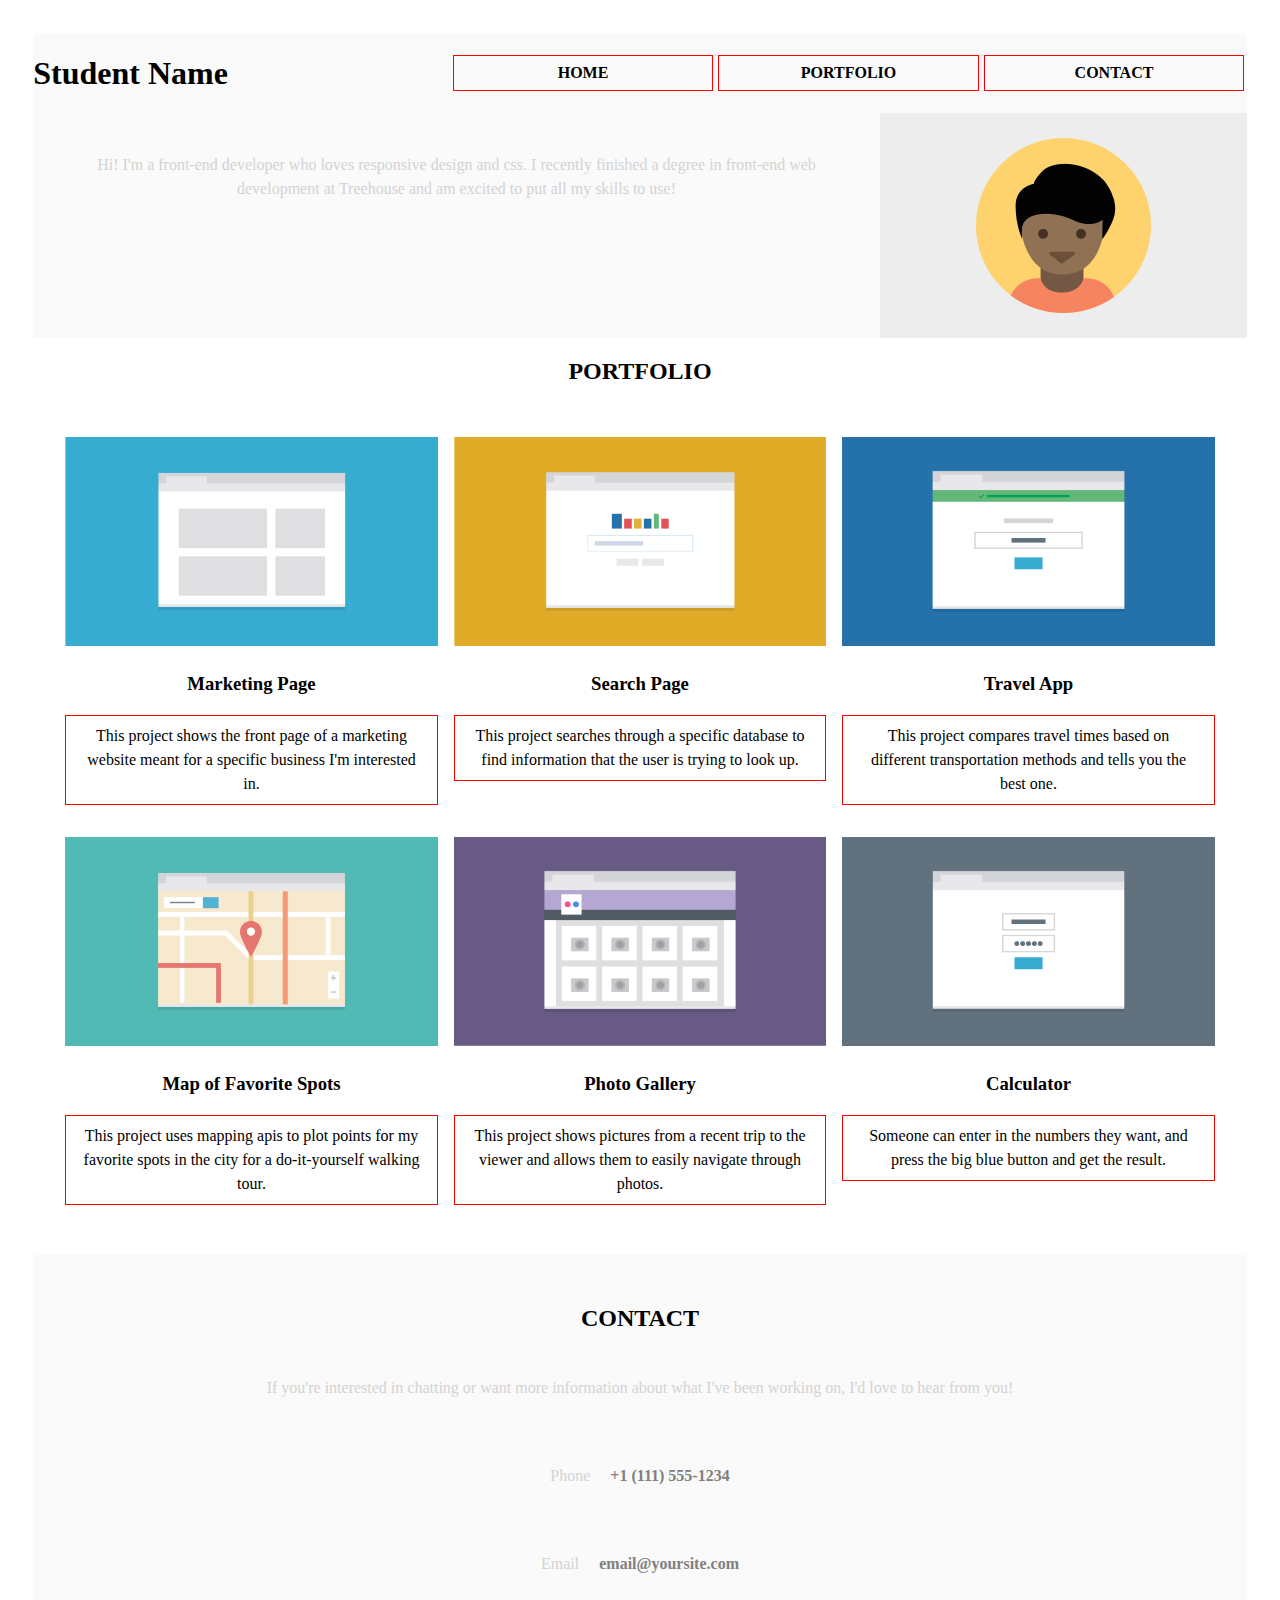
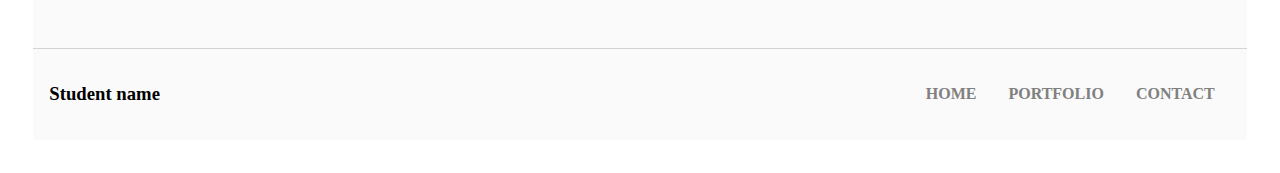
==== index.html @ 385f82b3 "initial commit" ====
<!doctype html>
<html lang="en">
<head>
	<title>responsive-website</title>
	<link rel="stylesheet" type="text/css" href="https://necolas.github.io/normalize.css/3.0.3/normalize.css">
	<link rel="stylesheet" type="text/css" href="styles.css">
</head>
<body>
	<div class="container">
		<header class="main-header">
			<nav class="main-nav">
				<h1>Student Name</h1>
				<a href="#">HOME</a>
				<a href="#">PORTFOLIO</a>
				<a href="#">CONTACT</a>
			</nav>
			<div class="introduction">
				<img class="intro-image" src="Images/responsive-layout-profile.png">
				<p>Hi! I'm a front-end developer who loves responsive design and css. I recently finished a degree in front-end web development at Treehouse and am excited to put all my skills to use!</p>
			</div>
		</header>
		<h2>PORTFOLIO</h2>
		<div class="portfolio">
			<div class="portfolio-item">
				<img src="Images/portfolio-1.png">
				<h3>Marketing Page</h3>
				<p>This project shows the front page of a marketing website meant for a specific business I'm interested in.</p>
			</div>
			<div class="portfolio-item">
				<img src="Images/portfolio-2.png">
				<h3>Search Page</h3>
				<p>This project searches through a specific database to find information that the user is trying to look up.</p>
			</div>
			<div class="portfolio-item">
				<img src="Images/portfolio-3.png">
				<h3>Travel App</h3>
				<p>This project compares travel times based on different transportation methods and tells you the best one.</p>
			</div>
			<div class="portfolio-item">
				<img src="Images/portfolio-6.png">
				<h3>Map of Favorite Spots</h3>
				<p>This project uses mapping apis to plot points for my favorite spots in the city for a do-it-yourself walking tour.</p>
			</div>
			<div class="portfolio-item">
				<img src="Images/portfolio-5.png">
				<h3>Photo Gallery</h3>
				<p>This project shows pictures from a recent trip to the viewer and allows them to easily navigate through photos.</p>
			</div>
			<div class="portfolio-item">
				<img src="Images/portfolio-4.png">
				<h3>Calculator</h3>
				<p>Someone can enter in the numbers they want, and press the big blue button and get the result.</p>
			</div>
		</div>
		
		<div class="contact">
			<h2>CONTACT</h2>
			<p>If you're interested in chatting or want more information about what I've been working on, I'd love to hear from you!</p>
			<p>Phone<span id="phone"> +1 (111) 555-1234</span></p>
			<p>Email<span id="email"> email@yoursite.com</span></p>
		</div>
		
		<footer>
			<nav class="footer-nav">
				<h3>Student name</h3>
				<a class="link-top" href="#">BACK TO TOP</a>
				<a class="footer-link" href="#">HOME</a>
				<a class="footer-link" href="#">PORTFOLIO</a>
				<a class="footer-link" href="#">CONTACT</a>
			</nav>
		</footer>
	</div> 
</body>
</html>
---- styles.css ----
.container {
	display: flex;
	flex-direction: column;
	padding: 2%;
}

.main-header,
.contact,
.footer-nav {
	background-color: #fafafa;
}

.main-nav {
	display: flex;
	flex-direction: column;
}

.main-nav a {
	display: block;
	width: 90%;
	text-align: center;
	background-color: #fff;
	margin: 0.15em;
	padding: 0.5em;
	text-decoration: none;
	color: black;
	font-weight: bold;
	align-self: center;
}

.introduction p,
.contact p {
	margin: 1em;
	padding: 1.5em;
	color: lightgray;
	text-align: center;
	line-height: 150%;
}


.portfolio {
	display: flex;
	flex-direction: column;
	margin: 0.5em;
	padding: 1em;
}

.portfolio-item {
	text-align: center;
	line-height: 150%;
	margin: 0.5em;
}

.portfolio-item p {
	border: 1px solid red;
	padding: 0.5em 1em;
}

.portfolio-item img {
	width: 100%;
}

.contact {
	padding: 2em 0.1em;
}

#phone,
#email {
	color: gray;
	font-weight: bold;
	margin-left: 1em;
}


h1, h2 {
	text-align: center;
}

.footer-nav {
	border-top: 1px solid lightgray;
}

.footer-link {
	display: none;
}

.footer-nav {
	display: flex;
	flex-direction: row;
	justify-content: flex-end;
	align-items: center;
	padding: 1em;
}

.footer-nav h3 {
	margin-right: auto;
}

.link-top {
	text-decoration: none;
	font-weight: bold;
	color: black;
}


@media (min-width: 768px) {

	
	.footer-nav {
		display: flex;
		flex-direction: row;
		align-items: center;
		justify-content: flex-end;
	}

	.main-nav a {
		background-color: #fafafa;
		width: 20%;
		border: 1px solid red;
	}

	.introduction {
		display: flex;
		flex-direction: row-reverse;
	}

	.portfolio {
		display: flex;
		flex-direction: row;
		flex-wrap: wrap;
	}

	.portfolio-item {
		width: 40%;
		flex-grow: 1;
	}

	.link-top {
		display: none;
	}

	.footer-link {
		display: inline-block;
		margin: 1em;
		text-decoration: none;
		color: gray;
		font-weight: bold;
	}
}

@media (min-width: 1024px) {

	.main-nav,
	.footer-nav {
		display: flex;
		flex-direction: row;
		align-items: center;
		justify-content: flex-end;
	}

	.main-nav h1 {
		margin-right: auto;
	}

	.introduction {
		display: flex;
		flex-direction: row-reverse;
	}

	.portfolio {
		display: flex;
		flex-direction: row;
		flex-wrap: wrap;
	}

	.portfolio-item {
		width: 30%;
	}
}
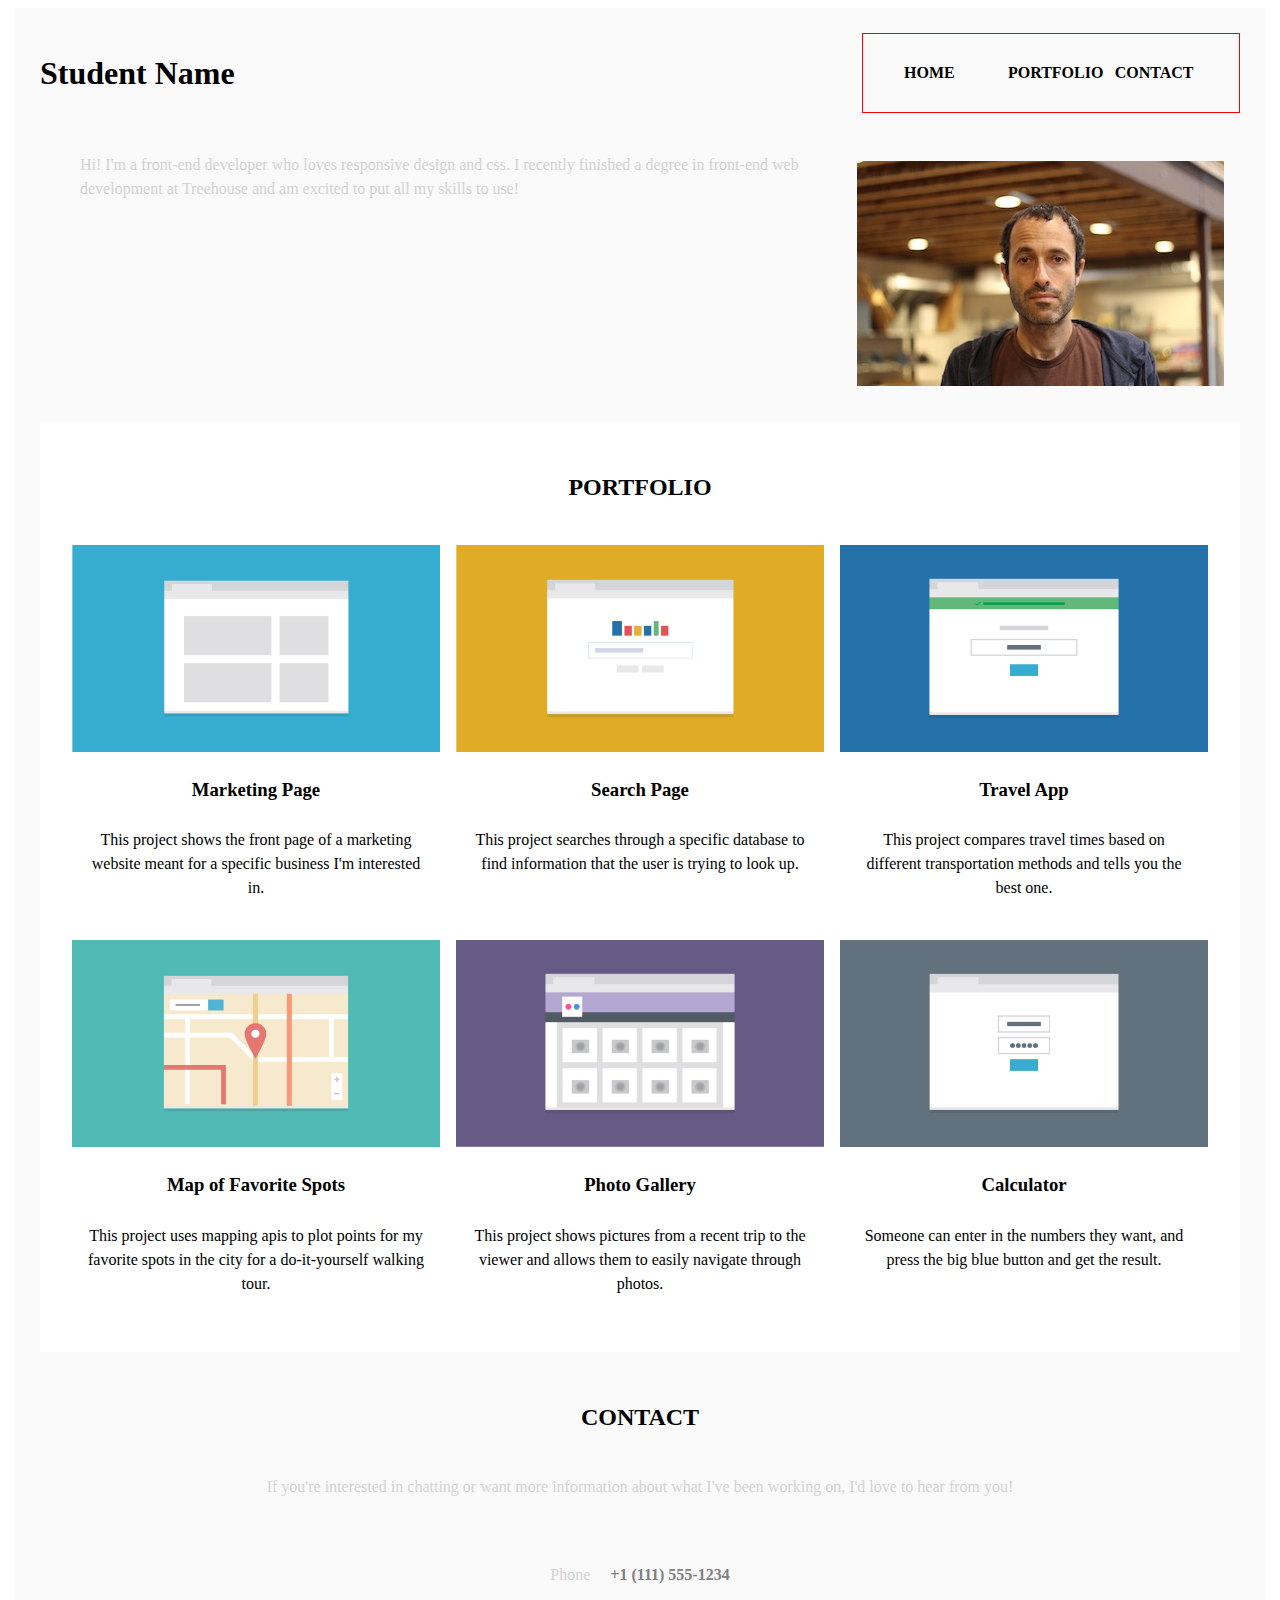
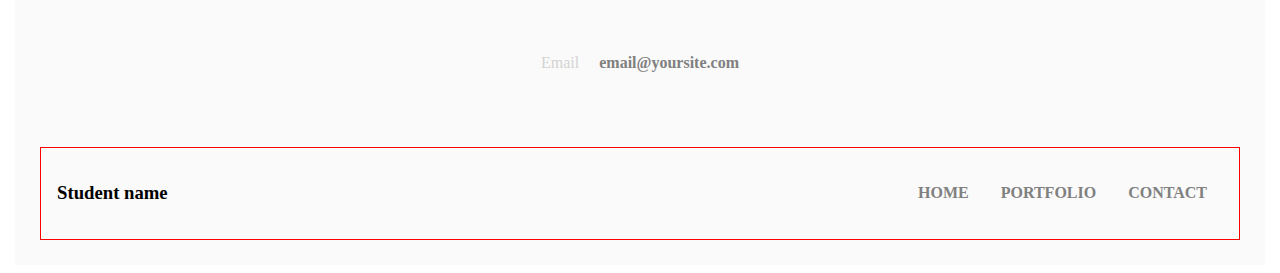
==== commit 7919d853: "added profile photo" ====
--- a/index.html
+++ b/index.html
@@ -8,50 +8,52 @@
 <body>
 	<div class="container">
 		<header class="main-header">
-			<nav class="main-nav">
-				<h1>Student Name</h1>
+			<h1>Student Name</h1>
+			<nav class="main-nav">	
 				<a href="#">HOME</a>
 				<a href="#">PORTFOLIO</a>
 				<a href="#">CONTACT</a>
 			</nav>
-			<div class="introduction">
-				<img class="intro-image" src="Images/responsive-layout-profile.png">
-				<p>Hi! I'm a front-end developer who loves responsive design and css. I recently finished a degree in front-end web development at Treehouse and am excited to put all my skills to use!</p>
+		</header>
+		<div class="introduction">
+			<img class="intro-image" src="Images/responsive-layout-profile-me.png">
+			<p>Hi! I'm a front-end developer who loves responsive design and css. I recently finished a degree in front-end web development at Treehouse and am excited to put all my skills to use!</p>
+		</div>
+		<div class="portfolio-container">
+			<h2>PORTFOLIO</h2>
+			<div class="portfolio">
+				<div class="portfolio-item">
+					<img src="Images/portfolio-1.png">
+					<h3>Marketing Page</h3>
+					<p>This project shows the front page of a marketing website meant for a specific business I'm interested in.</p>
+				</div>
+				<div class="portfolio-item">
+					<img src="Images/portfolio-2.png">
+					<h3>Search Page</h3>
+					<p>This project searches through a specific database to find information that the user is trying to look up.</p>
+				</div>
+				<div class="portfolio-item">
+					<img src="Images/portfolio-3.png">
+					<h3>Travel App</h3>
+					<p>This project compares travel times based on different transportation methods and tells you the best one.</p>
+				</div>
+				<div class="portfolio-item">
+					<img src="Images/portfolio-6.png">
+					<h3>Map of Favorite Spots</h3>
+					<p>This project uses mapping apis to plot points for my favorite spots in the city for a do-it-yourself walking tour.</p>
+				</div>
+				<div class="portfolio-item">
+					<img src="Images/portfolio-5.png">
+					<h3>Photo Gallery</h3>
+					<p>This project shows pictures from a recent trip to the viewer and allows them to easily navigate through photos.</p>
+				</div>
+				<div class="portfolio-item">
+					<img src="Images/portfolio-4.png">
+					<h3>Calculator</h3>
+					<p>Someone can enter in the numbers they want, and press the big blue button and get the result.</p>
+				</div>
 			</div>
-		</header>
-		<h2>PORTFOLIO</h2>
-		<div class="portfolio">
-			<div class="portfolio-item">
-				<img src="Images/portfolio-1.png">
-				<h3>Marketing Page</h3>
-				<p>This project shows the front page of a marketing website meant for a specific business I'm interested in.</p>
-			</div>
-			<div class="portfolio-item">
-				<img src="Images/portfolio-2.png">
-				<h3>Search Page</h3>
-				<p>This project searches through a specific database to find information that the user is trying to look up.</p>
-			</div>
-			<div class="portfolio-item">
-				<img src="Images/portfolio-3.png">
-				<h3>Travel App</h3>
-				<p>This project compares travel times based on different transportation methods and tells you the best one.</p>
-			</div>
-			<div class="portfolio-item">
-				<img src="Images/portfolio-6.png">
-				<h3>Map of Favorite Spots</h3>
-				<p>This project uses mapping apis to plot points for my favorite spots in the city for a do-it-yourself walking tour.</p>
-			</div>
-			<div class="portfolio-item">
-				<img src="Images/portfolio-5.png">
-				<h3>Photo Gallery</h3>
-				<p>This project shows pictures from a recent trip to the viewer and allows them to easily navigate through photos.</p>
-			</div>
-			<div class="portfolio-item">
-				<img src="Images/portfolio-4.png">
-				<h3>Calculator</h3>
-				<p>Someone can enter in the numbers they want, and press the big blue button and get the result.</p>
-			</div>
-		</div>
+	    </div>
 		
 		<div class="contact">
 			<h2>CONTACT</h2>
--- a/styles.css
+++ b/styles.css
@@ -2,11 +2,8 @@
 	display: flex;
 	flex-direction: column;
 	padding: 2%;
-}
-
-.main-header,
-.contact,
-.footer-nav {
+	max-width: 1200px;
+	margin: auto;
 	background-color: #fafafa;
 }
 
@@ -28,6 +25,13 @@
 	align-self: center;
 }
 
+.introduction {
+	display: flex;
+	flex-direction: column;
+	align-items: center;
+	
+}
+
 .introduction p,
 .contact p {
 	margin: 1em;
@@ -37,7 +41,14 @@
 	line-height: 150%;
 }
 
-
+.intro-image {
+	margin: 3em 1em 1em 0;
+}
+
+.portfolio-container {
+	background-color: #fff;
+	padding-top: 2em;
+}
 .portfolio {
 	display: flex;
 	flex-direction: column;
@@ -52,7 +63,6 @@
 }
 
 .portfolio-item p {
-	border: 1px solid red;
 	padding: 0.5em 1em;
 }
 
@@ -105,7 +115,13 @@
 
 @media (min-width: 768px) {
 
-	
+	.main-nav {
+		display: flex;
+		flex-direction: row;
+		align-items: center;
+		justify-content: center;
+	}
+
 	.footer-nav {
 		display: flex;
 		flex-direction: row;
@@ -115,13 +131,18 @@
 
 	.main-nav a {
 		background-color: #fafafa;
-		width: 20%;
-		border: 1px solid red;
+		width: 15%;
+		
 	}
 
 	.introduction {
 		display: flex;
 		flex-direction: row-reverse;
+	}
+
+	.introduction p {
+		align-self: flex-start;
+		text-align: left;
 	}
 
 	.portfolio {
@@ -149,16 +170,24 @@
 }
 
 @media (min-width: 1024px) {
+	
+	.main-header {
+		display: flex;
+		justify-content: space-between;
+	}
 
 	.main-nav,
 	.footer-nav {
 		display: flex;
 		flex-direction: row;
-		align-items: center;
-		justify-content: flex-end;
-	}
-
-	.main-nav h1 {
+		border: 1px solid red;
+	}
+
+	.main-nav a {
+		margin-right: 2em;
+	}
+
+	.main-header h1 {
 		margin-right: auto;
 	}
 
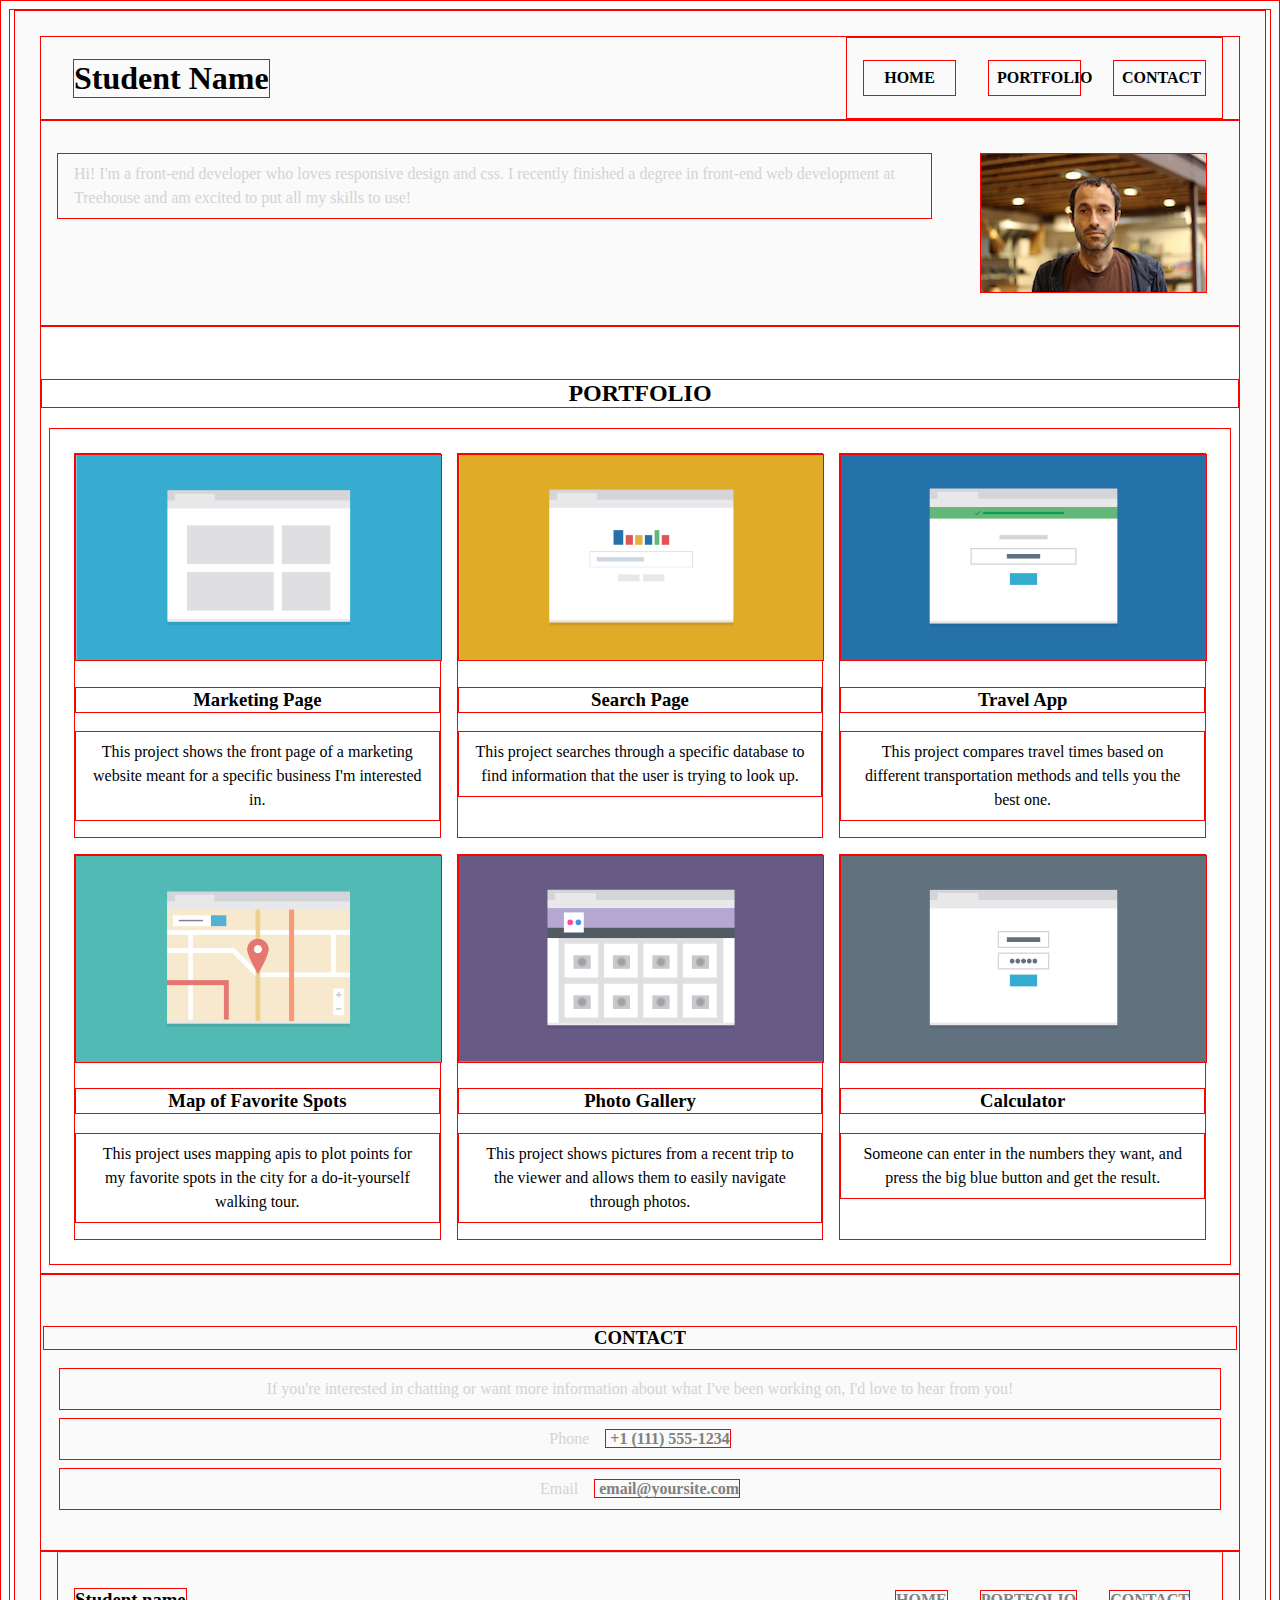
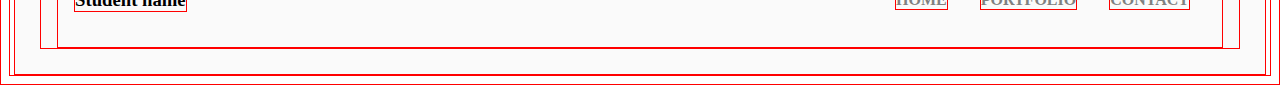
==== commit 356a875f: "layout adjustments" ====
--- a/index.html
+++ b/index.html
@@ -3,7 +3,7 @@
 <head>
 	<title>responsive-website</title>
 	<link rel="stylesheet" type="text/css" href="https://necolas.github.io/normalize.css/3.0.3/normalize.css">
-	<link rel="stylesheet" type="text/css" href="styles.css">
+	<link rel="stylesheet" type="text/css" href="Styles/styles.css">
 </head>
 <body>
 	<div class="container">
@@ -11,15 +11,21 @@
 			<h1>Student Name</h1>
 			<nav class="main-nav">	
 				<a href="#">HOME</a>
-				<a href="#">PORTFOLIO</a>
-				<a href="#">CONTACT</a>
+				<a href="#portfolio">PORTFOLIO</a>
+				<a href="#contact">CONTACT</a>
 			</nav>
 		</header>
 		<div class="introduction">
-			<img class="intro-image" src="Images/responsive-layout-profile-me.png">
+			<img class="intro-image" alt="Eric Gold's profile photo" 
+				srcset="Images/responsive-layout-profile-me-small.png,
+						Images/responsive-layout-profile-me-medium.png,
+						Images/responsive-layout-profile-me-large.png"
+				sizes="(min-width: 768px) 300px,
+					   (min-width: 1024px) 367px"/>
+			
 			<p>Hi! I'm a front-end developer who loves responsive design and css. I recently finished a degree in front-end web development at Treehouse and am excited to put all my skills to use!</p>
 		</div>
-		<div class="portfolio-container">
+		<main class="portfolio-container" id="portfolio">
 			<h2>PORTFOLIO</h2>
 			<div class="portfolio">
 				<div class="portfolio-item">
@@ -53,10 +59,9 @@
 					<p>Someone can enter in the numbers they want, and press the big blue button and get the result.</p>
 				</div>
 			</div>
-	    </div>
-		
-		<div class="contact">
-			<h2>CONTACT</h2>
+	    </main>
+		<div class="contact" id="contact">
+			<h3>CONTACT</h3>
 			<p>If you're interested in chatting or want more information about what I've been working on, I'd love to hear from you!</p>
 			<p>Phone<span id="phone"> +1 (111) 555-1234</span></p>
 			<p>Email<span id="email"> email@yoursite.com</span></p>
@@ -67,8 +72,8 @@
 				<h3>Student name</h3>
 				<a class="link-top" href="#">BACK TO TOP</a>
 				<a class="footer-link" href="#">HOME</a>
-				<a class="footer-link" href="#">PORTFOLIO</a>
-				<a class="footer-link" href="#">CONTACT</a>
+				<a class="footer-link" href="#portfolio">PORTFOLIO</a>
+				<a class="footer-link" href="#contact">CONTACT</a>
 			</nav>
 		</footer>
 	</div> 
--- a/Styles/styles.css
+++ b/Styles/styles.css
@@ -0,0 +1,223 @@
+* {
+	border: 1px solid red;
+}
+
+.container {
+	display: flex;
+	flex-direction: column;
+	padding: 2%;
+	max-width: 1200px;
+	margin: auto;
+	background-color: #fafafa;
+}
+
+.main-nav {
+	display: flex;
+	flex-direction: column;
+}
+
+.main-nav a {
+	display: block;
+	width: 90%;
+	text-align: center;
+	background-color: #fff;
+	margin: 0.15em;
+	padding: 0.5em;
+	text-decoration: none;
+	color: black;
+	font-weight: bold;
+	align-self: center;
+}
+
+.introduction {
+	display: flex;
+	flex-direction: column;
+	align-items: center;
+	
+}
+
+.introduction p,
+.contact p {
+	margin: 0.5em 1em;
+	padding: 0.5em 1em;
+	color: lightgray;
+	text-align: center;
+	line-height: 150%;
+}
+
+.intro-image {
+	margin: 3em 0 1em 0;
+}
+
+.portfolio-container {
+	background-color: #fff;
+	padding-top: 2em;
+}
+.portfolio {
+	display: flex;
+	flex-direction: column;
+	margin: 0.5em;
+	padding: 1em;
+}
+
+.portfolio-item {
+	text-align: center;
+	line-height: 150%;
+	margin: 0.5em;
+}
+
+.portfolio-item p {
+	padding: 0.5em 1em;
+}
+
+.portfolio-item img {
+	width: 100%;
+}
+
+.contact {
+	padding: 2em 0.1em;
+}
+
+#phone,
+#email {
+	color: gray;
+	font-weight: bold;
+	margin-left: 1em;
+}
+
+
+h1, h2, h3 {
+	text-align: center;
+}
+
+.footer-link {
+	display: none;
+}
+
+.footer-nav {
+	display: flex;
+	flex-direction: row;
+	justify-content: flex-end;
+	align-items: center;
+	padding: 1em;
+	margin: 0 1em;
+	border-top: 1px solid lightgray;
+}
+
+.footer-nav h3 {
+	margin-right: auto;
+}
+
+.link-top {
+	text-decoration: none;
+	font-weight: bold;
+	color: black;
+}
+
+
+@media (min-width: 768px) {
+
+	.main-nav {
+		display: flex;
+		flex-direction: row;
+		align-items: center;
+		justify-content: center;
+	}
+
+	.footer-nav {
+		display: flex;
+		flex-direction: row;
+		align-items: center;
+		justify-content: flex-end;
+	}
+
+	.main-nav a {
+		background-color: #fafafa;
+		width: 15%;
+	}
+
+	.introduction {
+		display: flex;
+		flex-direction: row-reverse;
+	}
+
+	.introduction p {
+		align-self: flex-start;
+		text-align: left;
+		margin-top: 2em;
+	}
+
+	.intro-image {
+		margin: 2em;
+	}
+
+	.portfolio {
+		display: flex;
+		flex-direction: row;
+		flex-wrap: wrap;
+	}
+
+	.portfolio-item {
+		width: 40%;
+		flex-grow: 1;
+	}
+
+	.link-top {
+		display: none;
+	}
+
+	.footer-link {
+		display: inline-block;
+		margin: 1em;
+		text-decoration: none;
+		color: gray;
+		font-weight: bold;
+	}
+}
+
+@media (min-width: 1024px) {
+	
+	.main-header {
+		display: flex;
+		justify-content: flex-end;
+		
+	}
+
+	.main-nav,
+	.footer-nav {
+		display: flex;
+		flex-direction: row;
+	}
+
+	.main-nav {
+		justify-content: space-between;
+		margin-right: 1em;
+	}
+
+	.main-nav a {
+		margin: 1em;
+		padding: .5em;
+		flex: 1;
+	}
+
+	.main-header h1 {
+		margin-right: auto;
+		margin-left: 1em;
+	}
+
+	.introduction {
+		display: flex;
+		flex-direction: row-reverse;
+	}
+
+	.portfolio {
+		display: flex;
+		flex-direction: row;
+		flex-wrap: wrap;
+	}
+
+	.portfolio-item {
+		width: 30%;
+	}
+} 
+
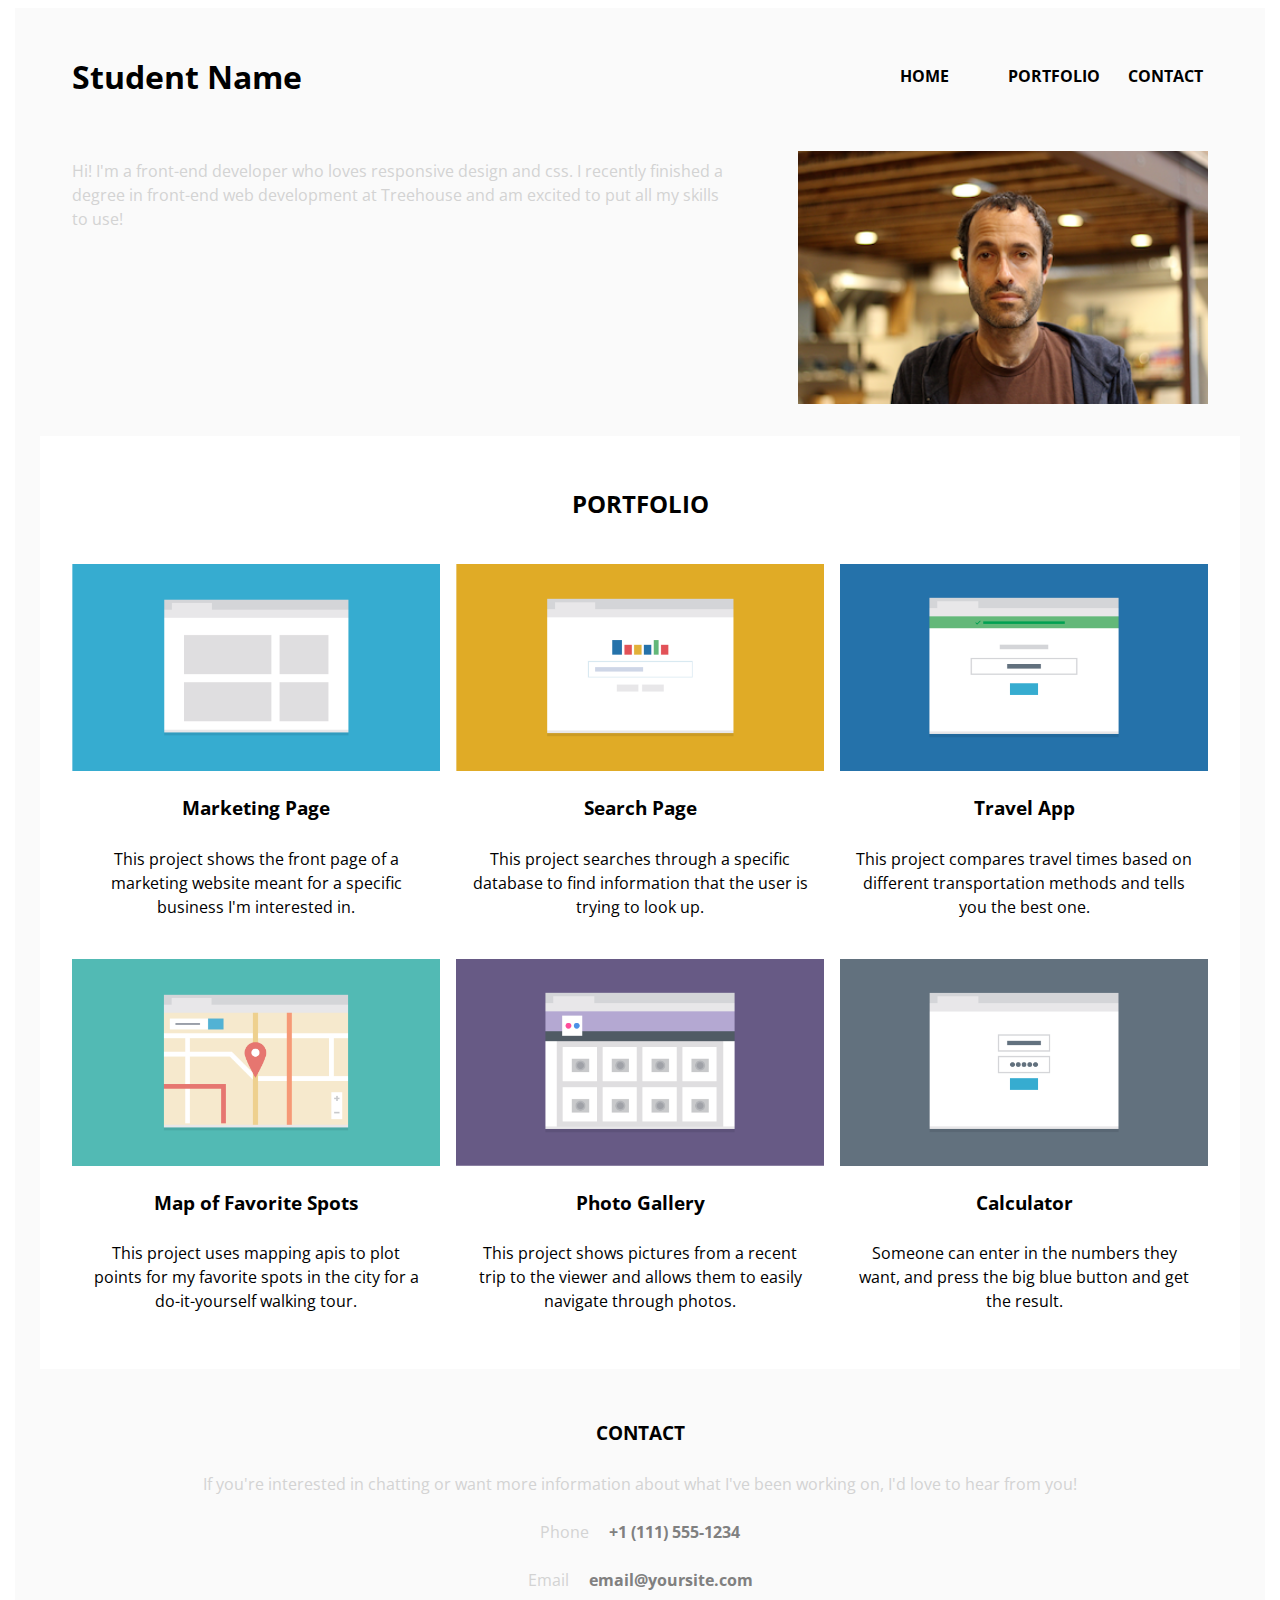
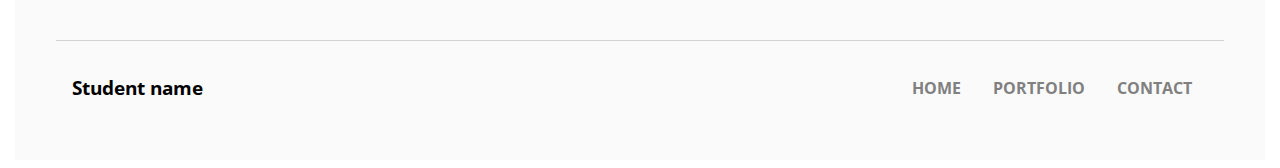
==== commit 04046c05: "responsive photo" ====
--- a/index.html
+++ b/index.html
@@ -3,6 +3,7 @@
 <head>
 	<title>responsive-website</title>
 	<link rel="stylesheet" type="text/css" href="https://necolas.github.io/normalize.css/3.0.3/normalize.css">
+	<link href='https://fonts.googleapis.com/css?family=Open+Sans' rel='stylesheet' type='text/css'>
 	<link rel="stylesheet" type="text/css" href="Styles/styles.css">
 </head>
 <body>
@@ -17,11 +18,9 @@
 		</header>
 		<div class="introduction">
 			<img class="intro-image" alt="Eric Gold's profile photo" 
-				srcset="Images/responsive-layout-profile-me-small.png,
-						Images/responsive-layout-profile-me-medium.png,
-						Images/responsive-layout-profile-me-large.png"
-				sizes="(min-width: 768px) 300px,
-					   (min-width: 1024px) 367px"/>
+				 srcset="Images/responsive-layout-profile-me-large.png,
+				 		 Images/responsive-layout-profile-me-medium.png,
+				 		 Images/responsive-layout-profile-me-small.png"/>
 			
 			<p>Hi! I'm a front-end developer who loves responsive design and css. I recently finished a degree in front-end web development at Treehouse and am excited to put all my skills to use!</p>
 		</div>
--- a/Styles/styles.css
+++ b/Styles/styles.css
@@ -1,5 +1,5 @@
-* {
-	border: 1px solid red;
+body {
+	font-family: 'Open Sans', sans-serif;
 }
 
 .container {
@@ -149,6 +149,7 @@
 
 	.intro-image {
 		margin: 2em;
+		width: 40%;
 	}
 
 	.portfolio {
@@ -210,6 +211,10 @@
 		flex-direction: row-reverse;
 	}
 
+	.intro-image {
+		width: 70%;
+	}
+
 	.portfolio {
 		display: flex;
 		flex-direction: row;
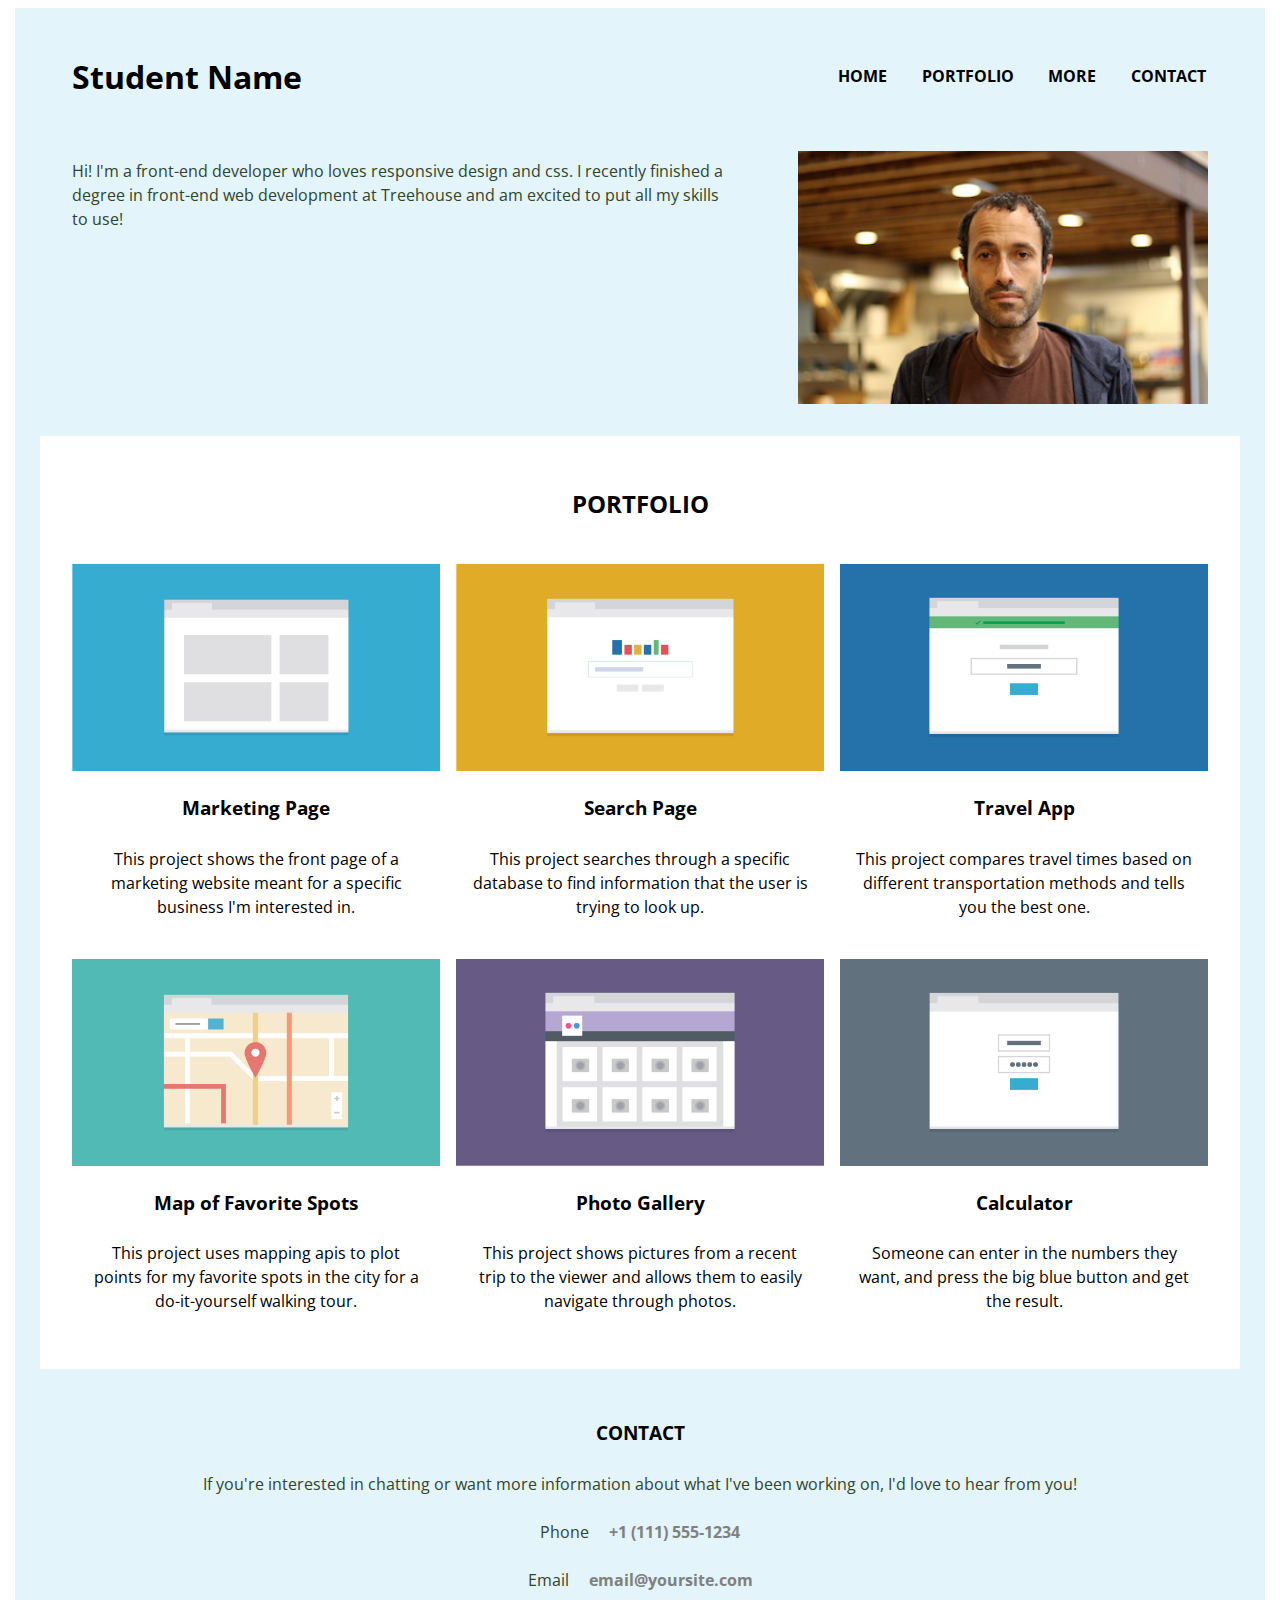
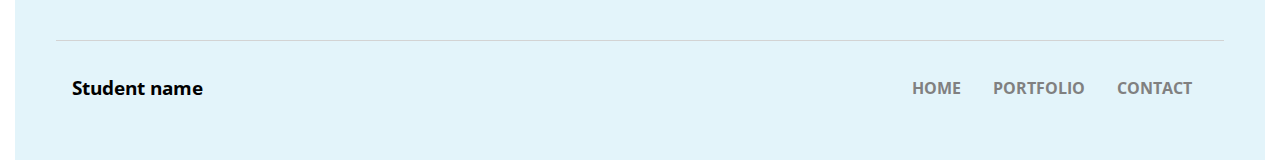
==== commit 88408256: "added More page" ====
--- a/index.html
+++ b/index.html
@@ -3,7 +3,7 @@
 <head>
 	<title>responsive-website</title>
 	<link rel="stylesheet" type="text/css" href="https://necolas.github.io/normalize.css/3.0.3/normalize.css">
-	<link href='https://fonts.googleapis.com/css?family=Open+Sans' rel='stylesheet' type='text/css'>
+	<link href='https://fonts.googleapis.com/css?family=Open+Sans:400,700' rel='stylesheet' type='text/css'>
 	<link rel="stylesheet" type="text/css" href="Styles/styles.css">
 </head>
 <body>
@@ -13,15 +13,14 @@
 			<nav class="main-nav">	
 				<a href="#">HOME</a>
 				<a href="#portfolio">PORTFOLIO</a>
+				<a href="Subpages/portfolio-two.html">MORE</a>
 				<a href="#contact">CONTACT</a>
 			</nav>
 		</header>
 		<div class="introduction">
 			<img class="intro-image" alt="Eric Gold's profile photo" 
-				 srcset="Images/responsive-layout-profile-me-large.png,
-				 		 Images/responsive-layout-profile-me-medium.png,
-				 		 Images/responsive-layout-profile-me-small.png"/>
-			
+				 src="Images/responsive-layout-profile-me-large.png"
+				 />
 			<p>Hi! I'm a front-end developer who loves responsive design and css. I recently finished a degree in front-end web development at Treehouse and am excited to put all my skills to use!</p>
 		</div>
 		<main class="portfolio-container" id="portfolio">
--- a/Styles/styles.css
+++ b/Styles/styles.css
@@ -1,6 +1,4 @@
-body {
-	font-family: 'Open Sans', sans-serif;
-}
+/* GENERAL STYLES */
 
 .container {
 	display: flex;
@@ -8,8 +6,15 @@
 	padding: 2%;
 	max-width: 1200px;
 	margin: auto;
-	background-color: #fafafa;
-}
+	background-color: #e3f4fa;
+	font-family: 'Open Sans', sans-serif;
+}
+
+h1, h2, h3 {
+	text-align: center;
+}
+
+/* NAVIGATION STYLES */
 
 .main-nav {
 	display: flex;
@@ -29,6 +34,12 @@
 	align-self: center;
 }
 
+.main-nav a:hover {
+		color: #69945a;
+}
+
+/* INTRODUCTION STYLES */
+
 .introduction {
 	display: flex;
 	flex-direction: column;
@@ -40,19 +51,22 @@
 .contact p {
 	margin: 0.5em 1em;
 	padding: 0.5em 1em;
-	color: lightgray;
+	color: #31452a;
 	text-align: center;
 	line-height: 150%;
 }
 
 .intro-image {
-	margin: 3em 0 1em 0;
-}
+	margin: 3em 1em 1em 1em;
+}
+
+/* PORTFOLIO STYLES */
 
 .portfolio-container {
 	background-color: #fff;
 	padding-top: 2em;
 }
+
 .portfolio {
 	display: flex;
 	flex-direction: column;
@@ -60,6 +74,10 @@
 	padding: 1em;
 }
 
+#portfolio-two {
+	margin-top: 2em;
+}
+
 .portfolio-item {
 	text-align: center;
 	line-height: 150%;
@@ -74,6 +92,7 @@
 	width: 100%;
 }
 
+/* CONTACT STYLES (contact p is under intro)*/
 .contact {
 	padding: 2em 0.1em;
 }
@@ -85,10 +104,7 @@
 	margin-left: 1em;
 }
 
-
-h1, h2, h3 {
-	text-align: center;
-}
+/* FOOTER STYLES */
 
 .footer-link {
 	display: none;
@@ -114,6 +130,12 @@
 	color: black;
 }
 
+.link-top:hover {
+	color: #69945a;
+}
+
+
+/* MEDIA QUERIES */
 
 @media (min-width: 768px) {
 
@@ -132,7 +154,7 @@
 	}
 
 	.main-nav a {
-		background-color: #fafafa;
+		background-color: #e3f4fa;
 		width: 15%;
 	}
 
@@ -174,6 +196,11 @@
 		color: gray;
 		font-weight: bold;
 	}
+
+	.footer-link:hover {
+		color: #69945a;
+	}
+
 }
 
 @media (min-width: 1024px) {
@@ -191,14 +218,15 @@
 	}
 
 	.main-nav {
-		justify-content: space-between;
+		padding: 0.5em;
 		margin-right: 1em;
 	}
 
 	.main-nav a {
-		margin: 1em;
-		padding: .5em;
+		margin-left: 1em;
 		flex: 1;
+		width: auto;
+		display: inline;
 	}
 
 	.main-header h1 {
